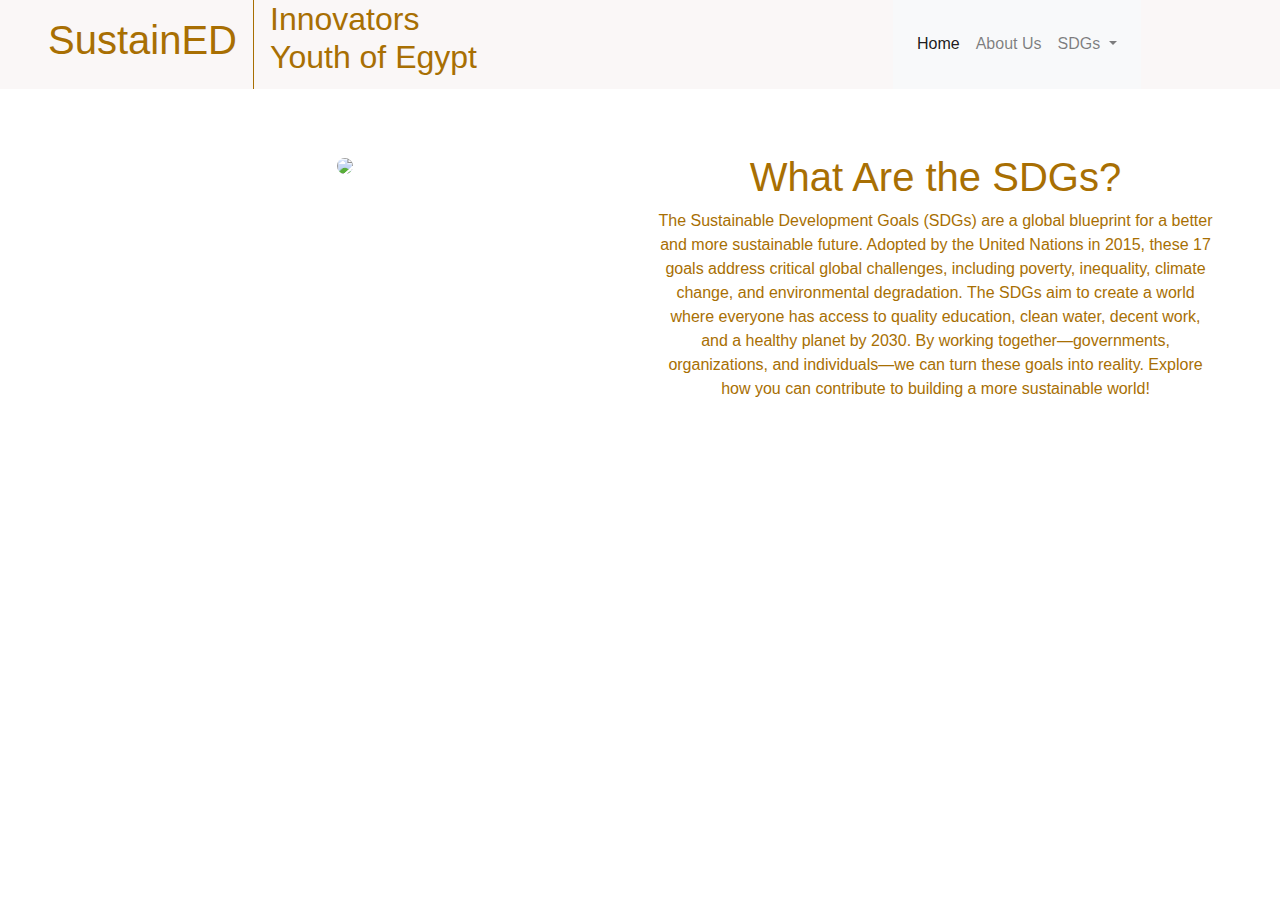
==== index.html @ edeb14d5 "updated paths" ====
<!doctype html>
<html lang="en">
  <head>
    <!-- Required meta tags -->
    <meta charset="utf-8">
    <meta name="viewport" content="width=device-width, initial-scale=1, shrink-to-fit=no">

    <!-- Bootstrap CSS -->
    <link rel="stylesheet" href="https://cdn.jsdelivr.net/npm/bootstrap@4.0.0/dist/css/bootstrap.min.css" integrity="sha384-Gn5384xqQ1aoWXA+058RXPxPg6fy4IWvTNh0E263XmFcJlSAwiGgFAW/dAiS6JXm" crossorigin="anonymous">
    <link rel="stylesheet" type="text/css" href="./CSS/stylesSDG.css">
    <title>SustainED</title>
  </head>
  <body>
    <div class="header">
      <div class="sustainED">
       <h1>SustainED </h1>
     </div>
      <div class="IYE">
        <h2>Innovators <br>
            Youth of Egypt </h2>
     </div>
      <nav class="navbar navbar-expand-lg navbar-light bg-light">
       <button class="navbar-toggler" type="button" data-toggle="collapse" data-target="#navbarSupportedContent" aria-controls="navbarSupportedContent" aria-expanded="false" aria-label="Toggle navigation">
         <span class="navbar-toggler-icon"></span>
       </button>

       <div class="collapse navbar-collapse" id="navbarSupportedContent">
         <ul class="navbar-nav mr-auto">
           <li class="nav-item active">
             <a class="nav-link" href="./index.html">Home <span class="sr-only">(current)</span></a>
           </li>
           <li class="nav-item">
             <a class="nav-link" href="./aboutSDG.html">About Us</a>
           </li>
           <li class="nav-item dropdown">
             <a class="nav-link dropdown-toggle" href="#" id="navbarDropdown" role="button" data-toggle="dropdown" aria-haspopup="true" aria-expanded="false">
               SDGs
             </a>
             <div class="dropdown-menu" aria-labelledby="navbarDropdown">
               <a class="dropdown-item" href="./noPoverty.html">No Poverty</a>
               <a class="dropdown-item" href="./zeroHunger.html">Zero Hunger</a>
               <a class="dropdown-item" href="./goodHealth.html">Good Health and Well-being</a>
               <a class="dropdown-item" href="./qualityEducation.html">Quality Education</a>
               <a class="dropdown-item" href="./genderEquality.html">Gender Equality</a>
               <a class="dropdown-item" href="./cleanWater.html">Clean Water and Sanitation</a>
               <div class="dropdown-divider"></div>
               <a class="dropdown-item" href="./index.html">Home</a>
             </div>
           </li>
         </ul>
       </div>
     </nav>
    </div>
    <div class="intro text-center row">
      <div class="col-md-6">
      <img class="changeImage" src="https://i.pinimg.com/736x/1e/f6/30/1ef630ab97482c8116ad3a879dd3e9fc.jpg">
    </div>
      <div class="col-md-6">
      <h1>What Are the SDGs?</h1>
      <p>The Sustainable Development Goals (SDGs) are a global blueprint for a better and more sustainable future.
         Adopted by the United Nations in 2015, these 17 goals address critical global challenges, including poverty,
         inequality, climate change, and environmental degradation.
         The SDGs aim to create a world where everyone has access to quality education, clean water, decent work,
          and a healthy planet by 2030.

        By working together—governments, organizations, and individuals—we can turn these goals into reality.
         Explore how you can contribute to building a more sustainable world! </p>
       </div>
     </div>
    <!-- Optional JavaScript -->
    <!-- jQuery first, then Popper.js, then Bootstrap JS -->
    <script src="https://code.jquery.com/jquery-3.2.1.slim.min.js" integrity="sha384-KJ3o2DKtIkvYIK3UENzmM7KCkRr/rE9/Qpg6aAZGJwFDMVNA/GpGFF93hXpG5KkN" crossorigin="anonymous"></script>
    <script src="https://cdn.jsdelivr.net/npm/popper.js@1.12.9/dist/umd/popper.min.js" integrity="sha384-ApNbgh9B+Y1QKtv3Rn7W3mgPxhU9K/ScQsAP7hUibX39j7fakFPskvXusvfa0b4Q" crossorigin="anonymous"></script>
    <script src="https://cdn.jsdelivr.net/npm/bootstrap@4.0.0/dist/js/bootstrap.min.js" integrity="sha384-JZR6Spejh4U02d8jOt6vLEHfe/JQGiRRSQQxSfFWpi1MquVdAyjUar5+76PVCmYl" crossorigin="anonymous"></script>
  </body>
</html>
---- CSS/stylesSDG.css ----
div.header{
  display:flex;
  background-color:#faf7f7;
  color:#a86f03;
}
div.IYE{
  width: 50%;
  paddingt-top: 1em;
  padding-bottom: 0.25em;
  padding-left: 1em;
  border-left-style:solid;
  border-left-width: thin;
}
div.sustainED{
  padding-top: 1em;
  padding-left: 3em;
  padding-right: 1em;
}
#SDGcolors{
  float: left;
  margin-left: 20px;
  padding-top: 1.5em;
  width: 50px;
  height: 50px;
}
div.intro{
  padding-right: 4em;
  padding-left: 4em;
  padding-top:4em;
  padding-bottom:4em;
  color:#a86f03;
}
 .changeImage{
  border-radius:80px;
  width:400px;
}
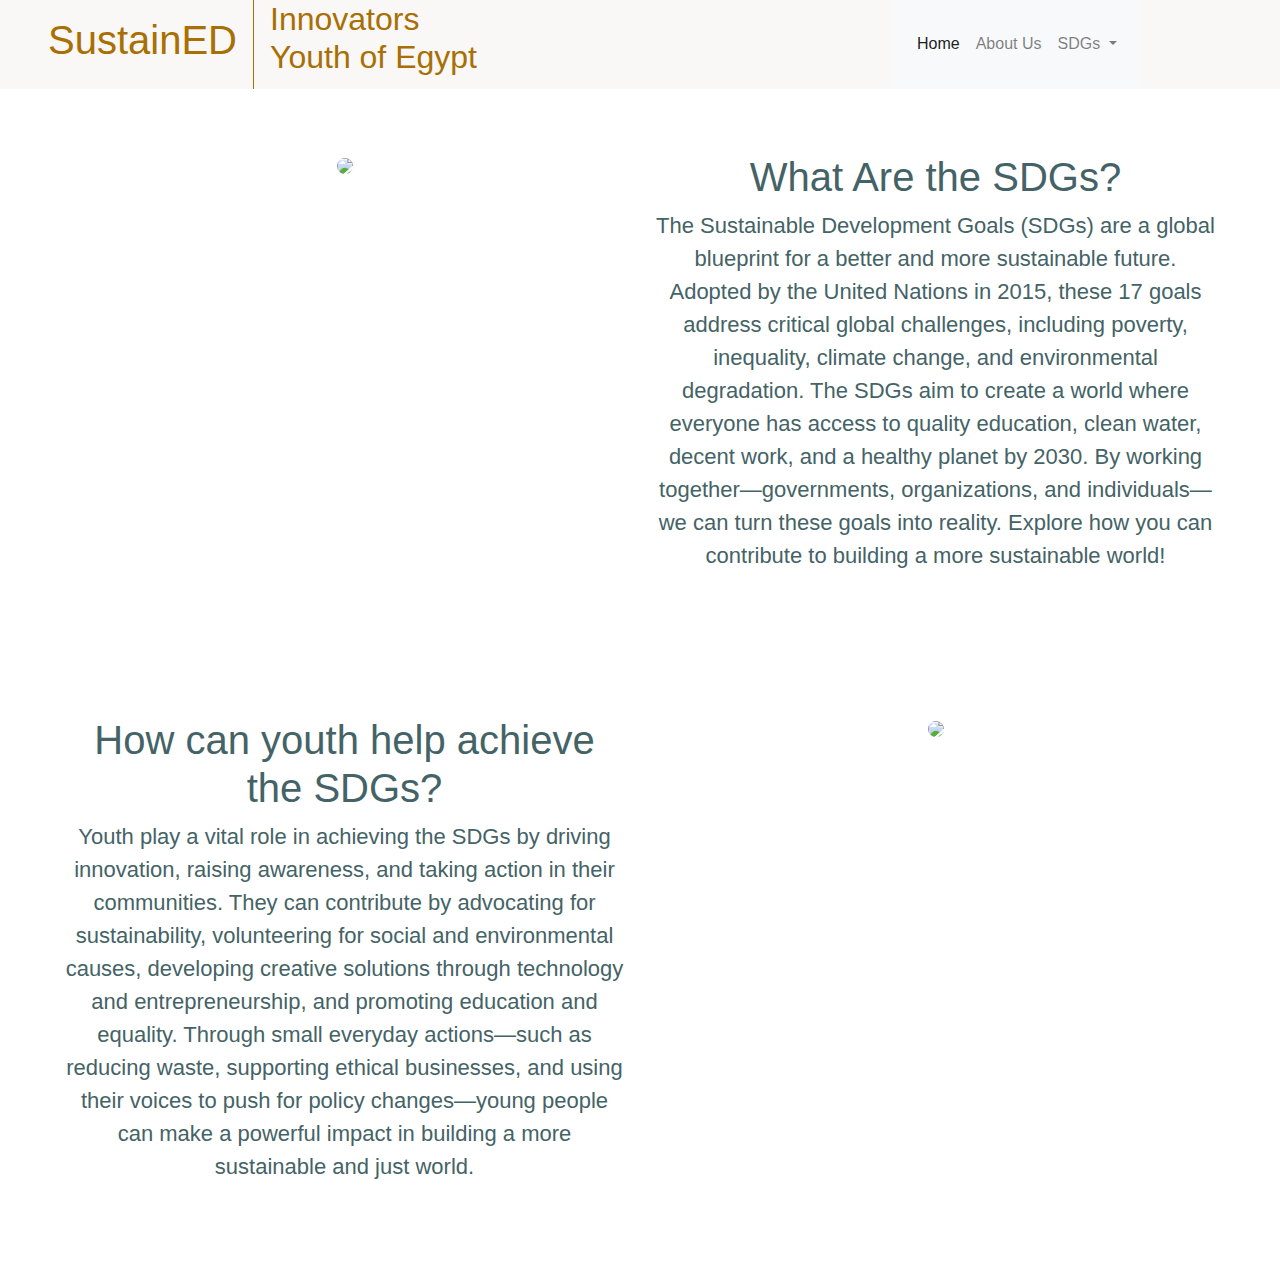
==== commit c8490aec: "updated the home page" ====
--- a/index.html
+++ b/index.html
@@ -55,7 +55,7 @@
     <div class="intro text-center row">
       <div class="col-md-6">
       <img class="changeImage" src="https://i.pinimg.com/736x/1e/f6/30/1ef630ab97482c8116ad3a879dd3e9fc.jpg">
-    </div>
+      </div>
       <div class="col-md-6">
       <h1>What Are the SDGs?</h1>
       <p>The Sustainable Development Goals (SDGs) are a global blueprint for a better and more sustainable future.
@@ -68,6 +68,20 @@
          Explore how you can contribute to building a more sustainable world! </p>
        </div>
      </div>
+     <div class="action text-center row">
+       <div class="col-md-6">
+         <h1>How can youth help achieve the SDGs?</h1>
+         <p>Youth play a vital role in achieving the SDGs by driving innovation, raising awareness,
+          and taking action in their communities. They can contribute by advocating for sustainability,
+          volunteering for social and environmental causes, developing creative solutions through technology
+          and entrepreneurship, and promoting education and equality. Through small everyday actions—such as reducing waste,
+          supporting ethical businesses, and using their voices to push for policy changes—young people can make a powerful
+           impact in building a more sustainable and just world.  </p>
+      </div>
+      <div class="col-md-6">
+      <img class="changeImage" src="https://i.pinimg.com/736x/2f/45/ae/2f45ae47294be1d31bfe57562b56f079.jpg">
+      </div>
+     </div>
     <!-- Optional JavaScript -->
     <!-- jQuery first, then Popper.js, then Bootstrap JS -->
     <script src="https://code.jquery.com/jquery-3.2.1.slim.min.js" integrity="sha384-KJ3o2DKtIkvYIK3UENzmM7KCkRr/rE9/Qpg6aAZGJwFDMVNA/GpGFF93hXpG5KkN" crossorigin="anonymous"></script>
--- a/CSS/stylesSDG.css
+++ b/CSS/stylesSDG.css
@@ -28,9 +28,19 @@
   padding-left: 4em;
   padding-top:4em;
   padding-bottom:4em;
-  color:#a86f03;
+  color:#446366;
 }
  .changeImage{
   border-radius:80px;
   width:400px;
 }
+p{
+  font-size: 22px;
+}
+div.action{
+  padding-right: 4em;
+  padding-left: 4em;
+  padding-top:4em;
+  padding-bottom:4em;
+  color:#446366;
+}
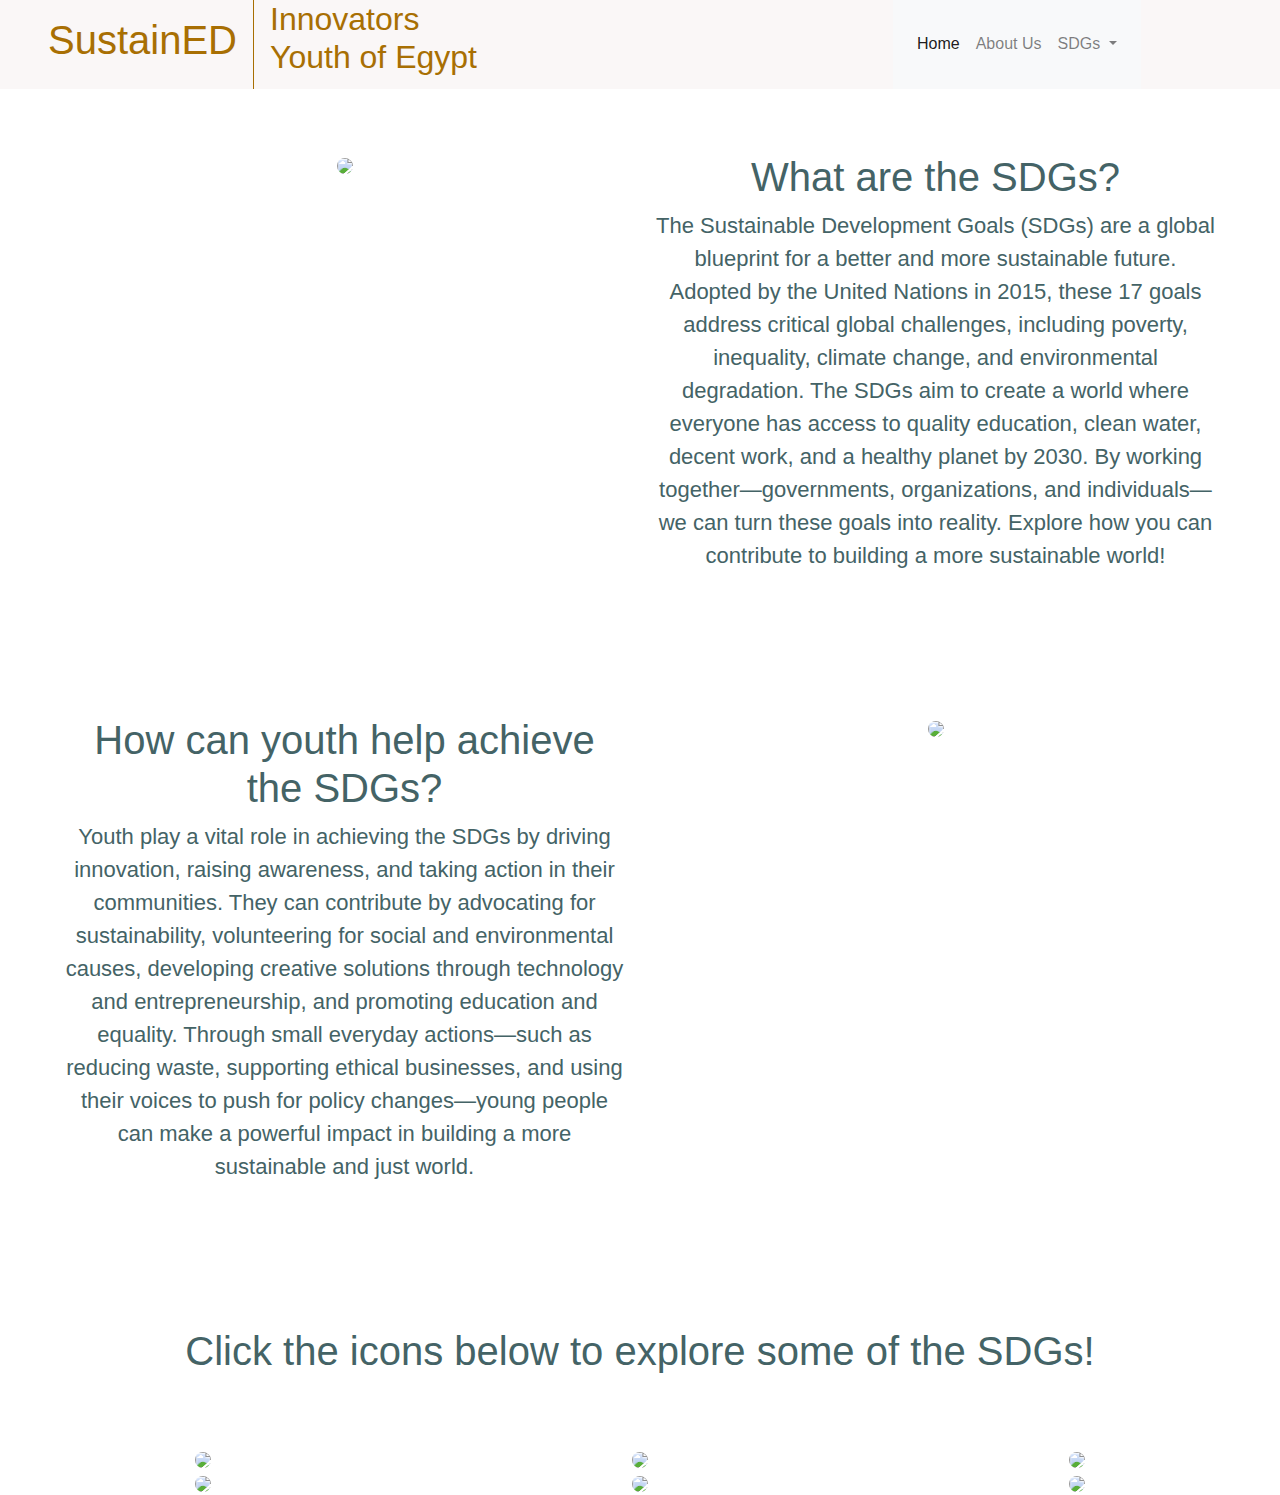
==== commit 54bc84fd: "added the sdg icons to the home page" ====
--- a/index.html
+++ b/index.html
@@ -57,7 +57,7 @@
       <img class="changeImage" src="https://i.pinimg.com/736x/1e/f6/30/1ef630ab97482c8116ad3a879dd3e9fc.jpg">
       </div>
       <div class="col-md-6">
-      <h1>What Are the SDGs?</h1>
+      <h1>What are the SDGs?</h1>
       <p>The Sustainable Development Goals (SDGs) are a global blueprint for a better and more sustainable future.
          Adopted by the United Nations in 2015, these 17 goals address critical global challenges, including poverty,
          inequality, climate change, and environmental degradation.
@@ -82,6 +82,38 @@
       <img class="changeImage" src="https://i.pinimg.com/736x/2f/45/ae/2f45ae47294be1d31bfe57562b56f079.jpg">
       </div>
      </div>
+     <div class="explore text-center">
+       <h1> Click the icons below to explore some of the SDGs! </h1>
+     </div>
+     <div class="SDGSimages text-center row">
+      <div class="col-md-4">
+        <a href="./noPoverty.html">
+        <img class="SDG123" src="https://encrypted-tbn0.gstatic.com/images?q=tbn:ANd9GcR13xbA2-Ly6HQbueKPeNcahYDAvyO9-bNrNg&s">
+      </div>
+      <div class="col-md-4">
+        <a href="./zeroHunger.html">
+        <img class="SDG123" src="https://encrypted-tbn0.gstatic.com/images?q=tbn:ANd9GcRHIm3dE2MoNaqZUg_3qbzyYm7g0RwT4DhdUw&s">
+      </div>
+      <div class="col-md-4">
+        <a href="./goodHealth.html">
+        <img class="SDG123" src="https://encrypted-tbn0.gstatic.com/images?q=tbn:ANd9GcRYt93VpGua2XWXsj7dqtmB7FPL7jmL-q9jKg&s">
+      </div>
+     </div>
+     <div class="SDGSimages text-center row">
+      <div class="col-md-4">
+        <a href="./qualityEducation.html">
+        <img class="SDG456" src="https://sdgs.bu.edu.eg/files/74629_1722340019.png">
+      </div>
+      <div class="col-md-4">
+        <a href="./genderEquality.html">
+        <img class="SDG456" src="https://www.un.org/sustainabledevelopment/wp-content/uploads/2019/08/E-Inverted-Icons_WEB-05-1024x1024.png">
+      </div>
+      <div class="col-md-4">
+        <a href="./cleanWater.html">
+        <img class="SDG456" src="https://image.jimcdn.com/app/cms/image/transf/dimension=211x10000:format=png/path/se1de0b9d1601cae3/image/i72d4ba83b74ad7a0/version/1681731929/image.png">
+      </div>
+     </div>
+
     <!-- Optional JavaScript -->
     <!-- jQuery first, then Popper.js, then Bootstrap JS -->
     <script src="https://code.jquery.com/jquery-3.2.1.slim.min.js" integrity="sha384-KJ3o2DKtIkvYIK3UENzmM7KCkRr/rE9/Qpg6aAZGJwFDMVNA/GpGFF93hXpG5KkN" crossorigin="anonymous"></script>
--- a/CSS/stylesSDG.css
+++ b/CSS/stylesSDG.css
@@ -44,3 +44,26 @@
   padding-bottom:4em;
   color:#446366;
 }
+.SDG123{
+  width:400px;
+  border-radius:80px;
+  transition: opacity 0.3s;
+}
+.SDG123:hover {
+  opacity: 70%;
+}
+.SDG456{
+  width:400px;
+  border-radius:80px;
+  transition: opacity 0.3s;
+}
+.SDG456:hover {
+  opacity: 70%;
+}
+div.explore{
+  padding-right: 4em;
+  padding-left: 4em;
+  padding-top:4em;
+  padding-bottom:4em;
+  color:#446366;
+}
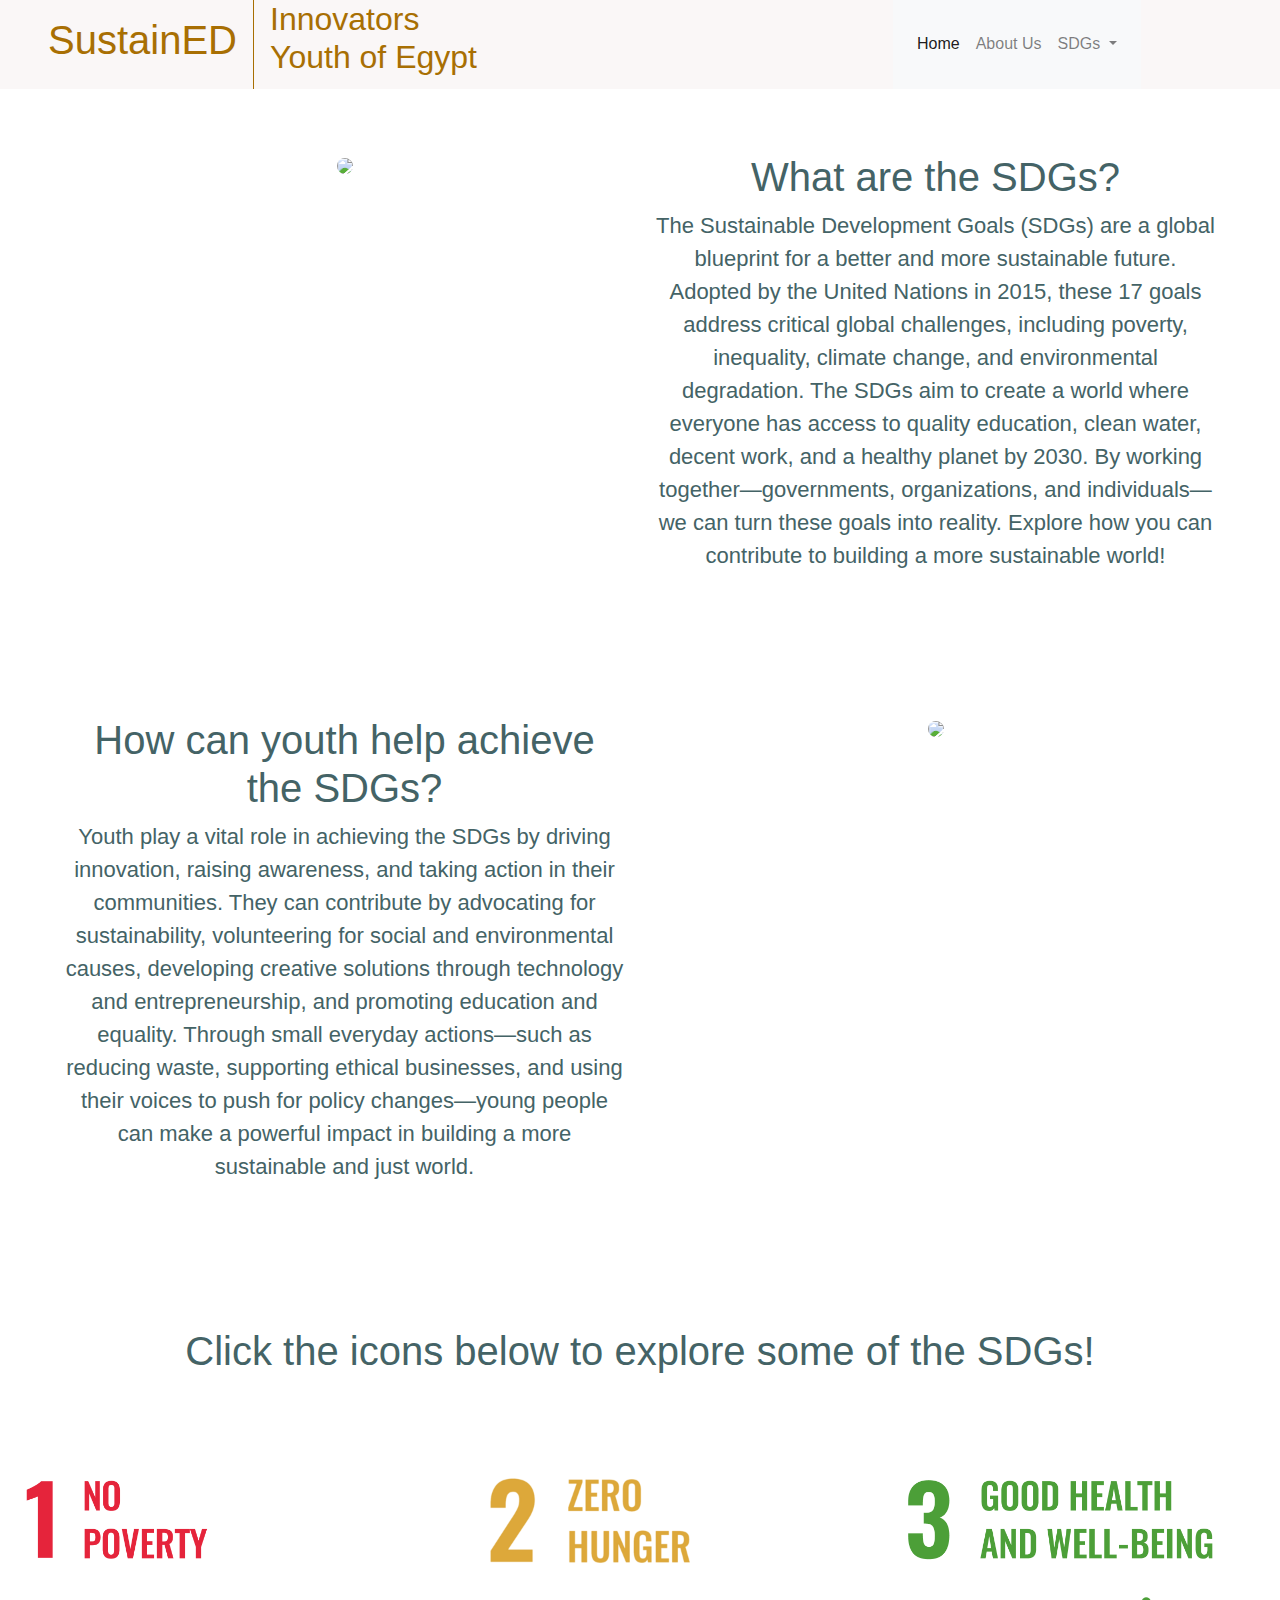
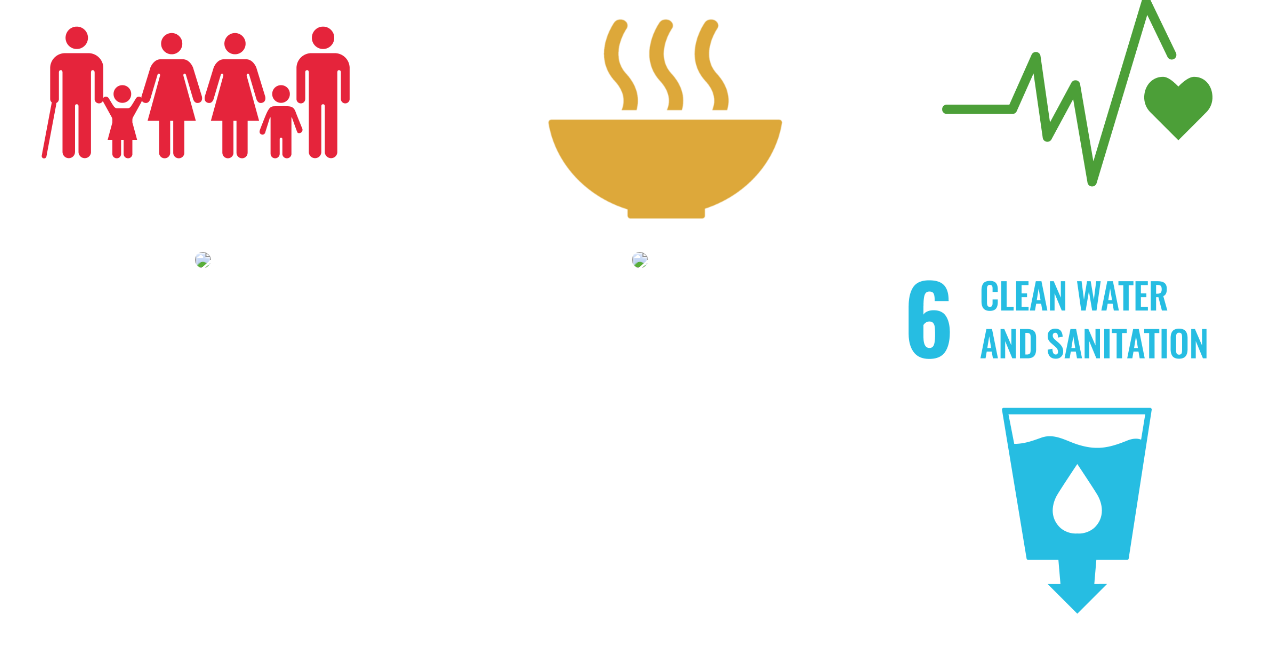
==== commit 9ac9fab7: "updated sdg icons" ====
--- a/index.html
+++ b/index.html
@@ -88,15 +88,15 @@
      <div class="SDGSimages text-center row">
       <div class="col-md-4">
         <a href="./noPoverty.html">
-        <img class="SDG123" src="https://encrypted-tbn0.gstatic.com/images?q=tbn:ANd9GcR13xbA2-Ly6HQbueKPeNcahYDAvyO9-bNrNg&s">
+        <img class="SDG123" src="./img/GOAL1.png">
       </div>
       <div class="col-md-4">
         <a href="./zeroHunger.html">
-        <img class="SDG123" src="https://encrypted-tbn0.gstatic.com/images?q=tbn:ANd9GcRHIm3dE2MoNaqZUg_3qbzyYm7g0RwT4DhdUw&s">
+        <img class="SDG123" src="./img/zero hunger.png">
       </div>
       <div class="col-md-4">
         <a href="./goodHealth.html">
-        <img class="SDG123" src="https://encrypted-tbn0.gstatic.com/images?q=tbn:ANd9GcRYt93VpGua2XWXsj7dqtmB7FPL7jmL-q9jKg&s">
+        <img class="SDG123" src="./img/GOAL3.png">
       </div>
      </div>
      <div class="SDGSimages text-center row">
@@ -110,7 +110,7 @@
       </div>
       <div class="col-md-4">
         <a href="./cleanWater.html">
-        <img class="SDG456" src="https://image.jimcdn.com/app/cms/image/transf/dimension=211x10000:format=png/path/se1de0b9d1601cae3/image/i72d4ba83b74ad7a0/version/1681731929/image.png">
+        <img class="SDG456" src="./img/GOAL6.png">
       </div>
      </div>
 
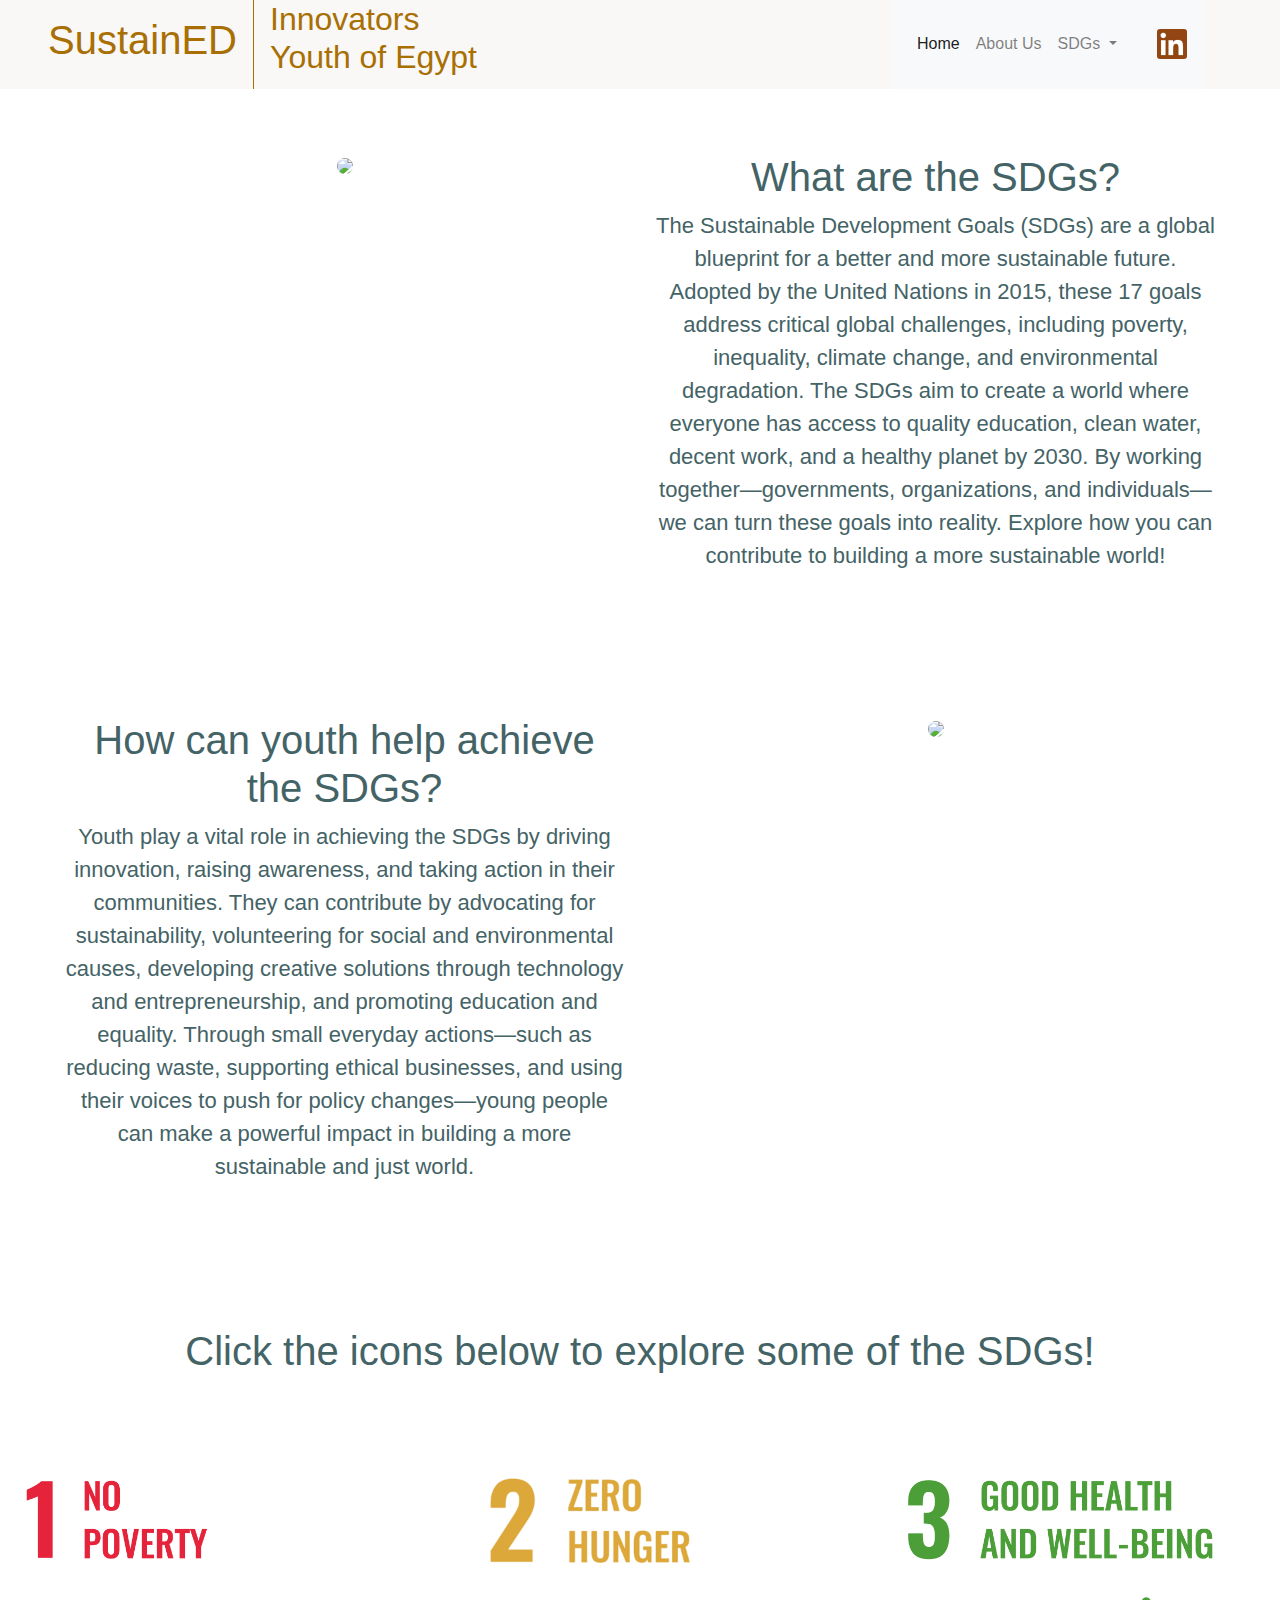
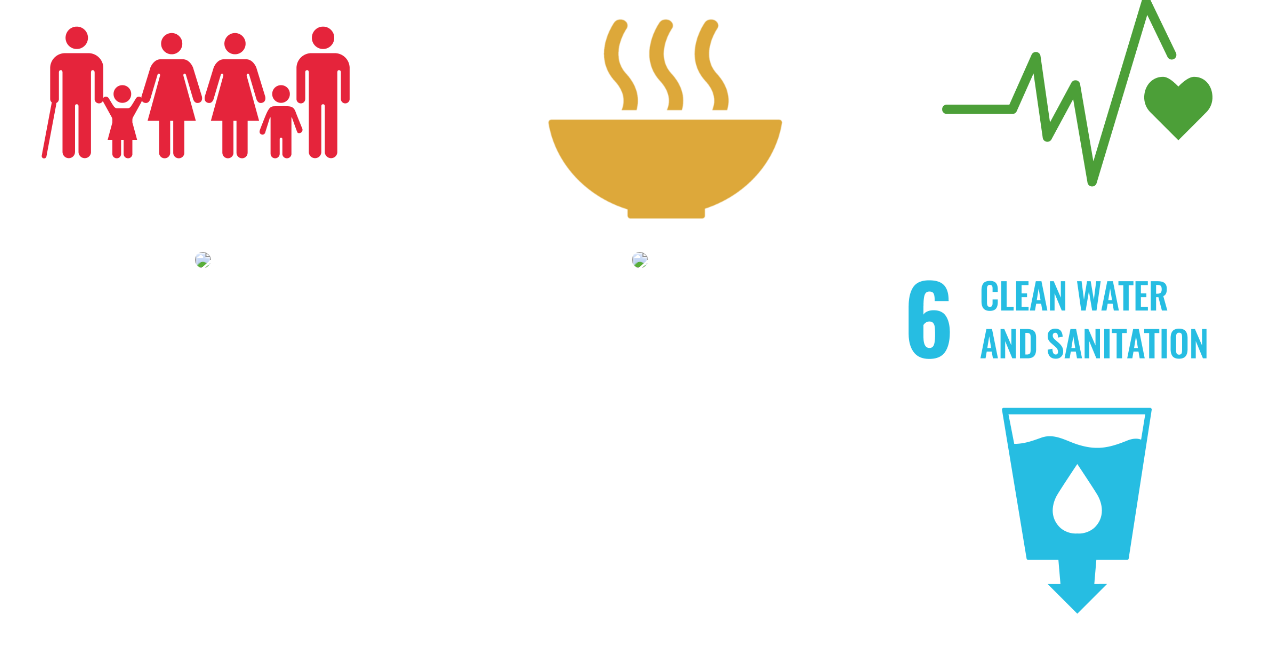
==== commit c3410bd2: "added the linkedin button to all pages" ====
--- a/index.html
+++ b/index.html
@@ -49,6 +49,10 @@
              </div>
            </li>
          </ul>
+         <div>
+           <a href="https://www.linkedin.com/company/innovators-youth-of-egypt/">
+          <img class="linkedinBtn" src="./img/brown linkedin.png"> </a>
+        </div>
        </div>
      </nav>
     </div>
--- a/CSS/stylesSDG.css
+++ b/CSS/stylesSDG.css
@@ -36,6 +36,7 @@
 }
 p{
   font-size: 22px;
+  color:#446366;
 }
 div.action{
   padding-right: 4em;
@@ -67,3 +68,81 @@
   padding-bottom:4em;
   color:#446366;
 }
+.aboutImage{
+  padding-right: 4em;
+  padding-left: 4em;
+  padding-top:1em;
+  padding-bottom:4em;
+  width: 900px;
+}
+.whoText{
+  padding-right: 4em;
+  padding-left: 8em;
+  padding-top:8em;
+  padding-bottom:4em;
+  color:#446366;
+}
+.visionText{
+  padding-right: 2em;
+  padding-left: 12em;
+  padding-top:4em;
+  padding-bottom:4em;
+  color:#446366;
+}
+.sdg4{
+  padding-left: 4em;
+  padding-top:4em;
+  padding-bottom:4em;
+  color:#446366;
+}
+.sdg8{
+  padding-left: 2em;
+  padding-top:4em;
+  padding-bottom:4em;
+  color:#446366;
+}
+.sdg10{
+  padding-top:4em;
+  padding-bottom:4em;
+  color:#446366;
+}
+.sdg17{
+  padding-top:4em;
+  padding-bottom:4em;
+  padding-right:4em;
+  color:#446366;
+}
+.h1{
+    color:#446366;
+}
+.solidarityImage{
+  padding-right: 4em;
+  padding-left: 4em;
+  margin-top: 8em;
+}
+.list{
+  color:#446366;
+}
+.sustainEDtext{
+
+  padding-top: 4em;
+  padding-right:4em;
+  padding-left:4em;
+  padding-bottom: 6em;
+}
+.newsletter-form{
+  padding-right:4em;
+  padding-left:4em;
+}
+hr.dashed{
+   border-top: 3px dashed #bbb;
+}
+.linkedinBtn{
+  width: 30px;
+  margin-left: 2em;
+  border-radius: 3px;
+}
+.achieveText{
+  padding-left: 4em;
+  font-size: 22px;
+}
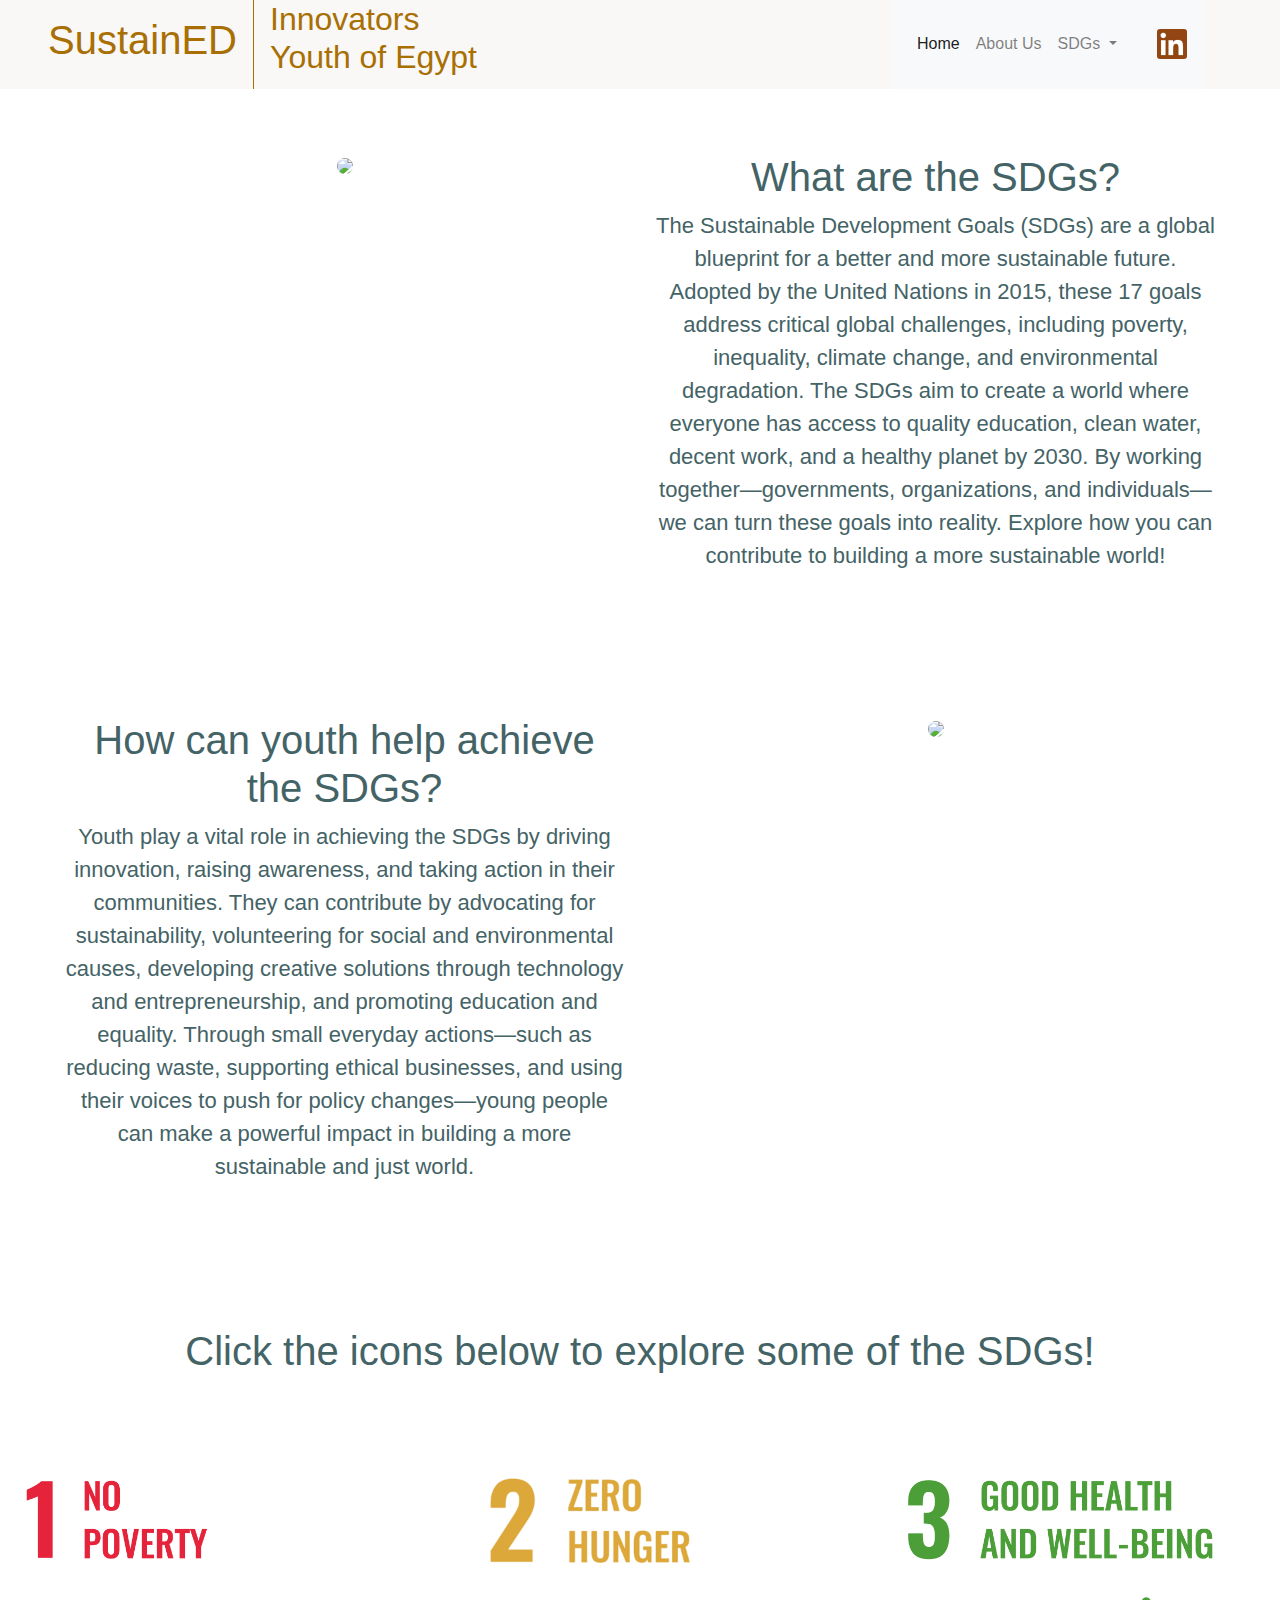
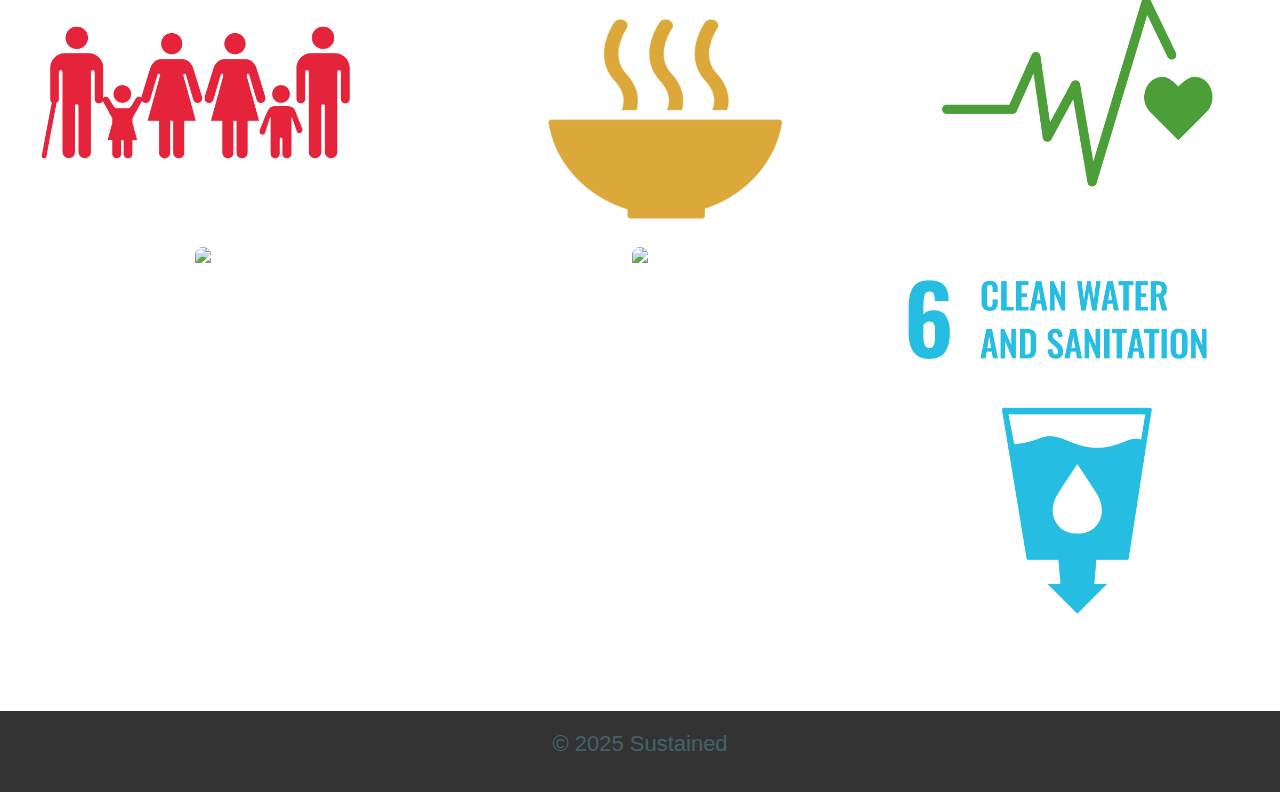
==== commit 2a5aa2ef: "updated the no poverty page" ====
--- a/index.html
+++ b/index.html
@@ -114,10 +114,12 @@
       </div>
       <div class="col-md-4">
         <a href="./cleanWater.html">
-        <img class="SDG456" src="./img/GOAL6.png">
+        <img class="SDG456" src="./img/GOAL6.png"></a>
       </div>
      </div>
-
+     <footer>
+         <p>&copy; 2025 Sustained</p>
+     </footer>
     <!-- Optional JavaScript -->
     <!-- jQuery first, then Popper.js, then Bootstrap JS -->
     <script src="https://code.jquery.com/jquery-3.2.1.slim.min.js" integrity="sha384-KJ3o2DKtIkvYIK3UENzmM7KCkRr/rE9/Qpg6aAZGJwFDMVNA/GpGFF93hXpG5KkN" crossorigin="anonymous"></script>
--- a/CSS/stylesSDG.css
+++ b/CSS/stylesSDG.css
@@ -55,6 +55,7 @@
 }
 .SDG456{
   width:400px;
+  padding-bottom: 4em;
   border-radius:80px;
   transition: opacity 0.3s;
 }
@@ -146,3 +147,9 @@
   padding-left: 4em;
   font-size: 22px;
 }
+footer {
+    background-color: #333;
+    color: white;
+    text-align: center;
+    padding: 1rem 0;
+}
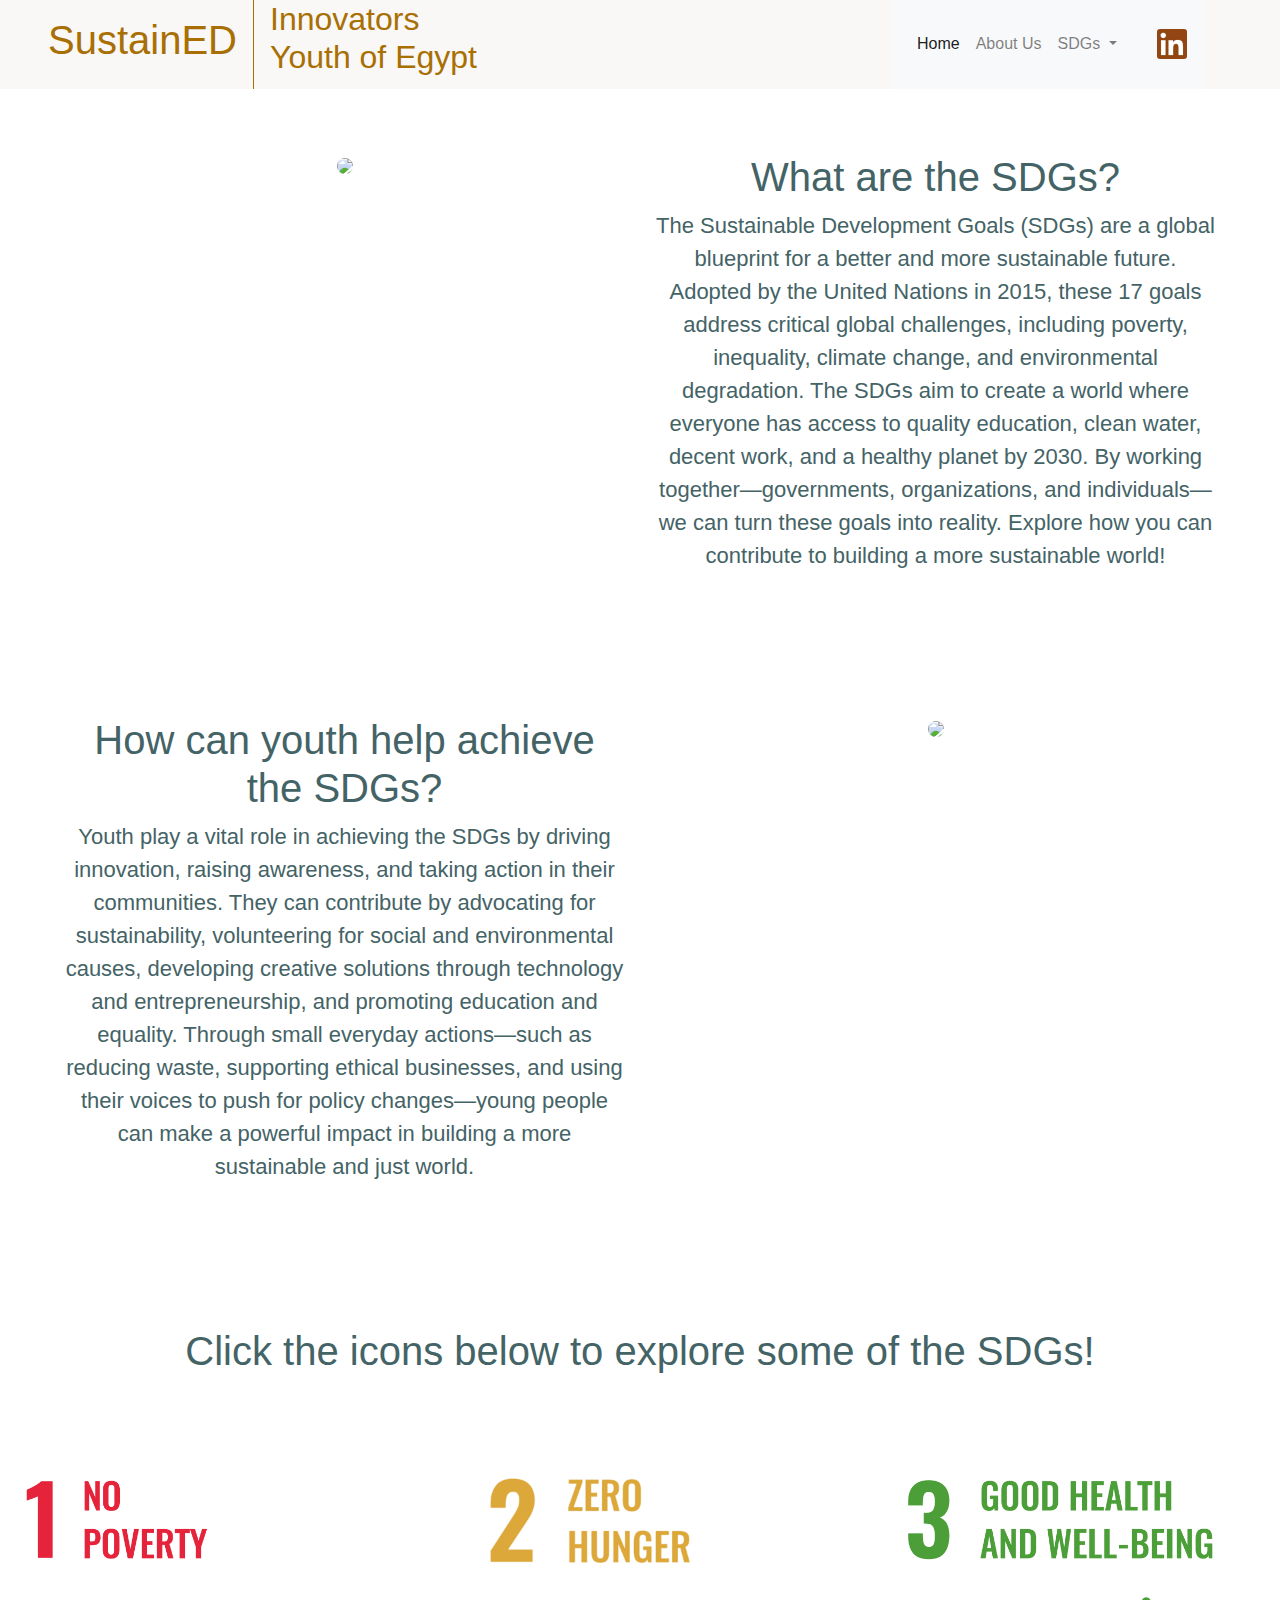
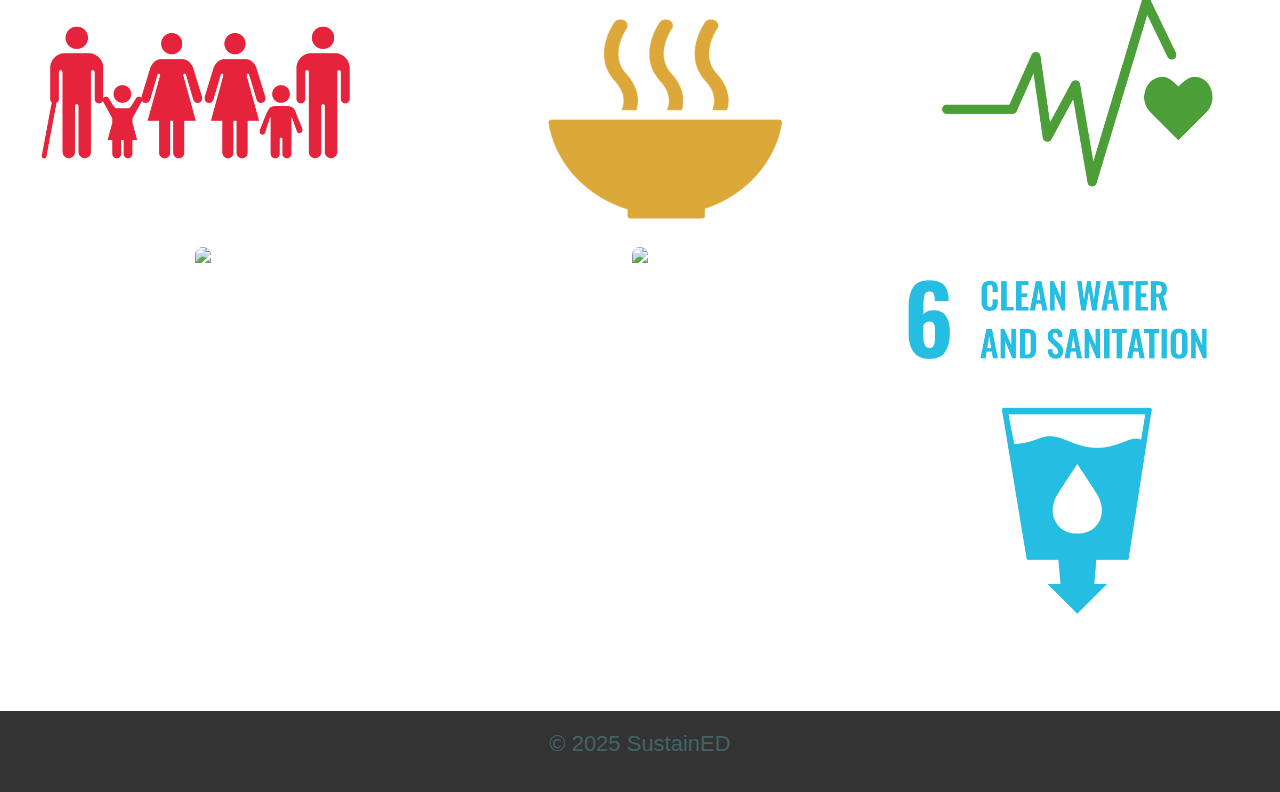
==== commit bd5ea692: "added content in 2 pages" ====
--- a/index.html
+++ b/index.html
@@ -118,7 +118,7 @@
       </div>
      </div>
      <footer>
-         <p>&copy; 2025 Sustained</p>
+         <p>&copy; 2025 SustainED</p>
      </footer>
     <!-- Optional JavaScript -->
     <!-- jQuery first, then Popper.js, then Bootstrap JS -->
